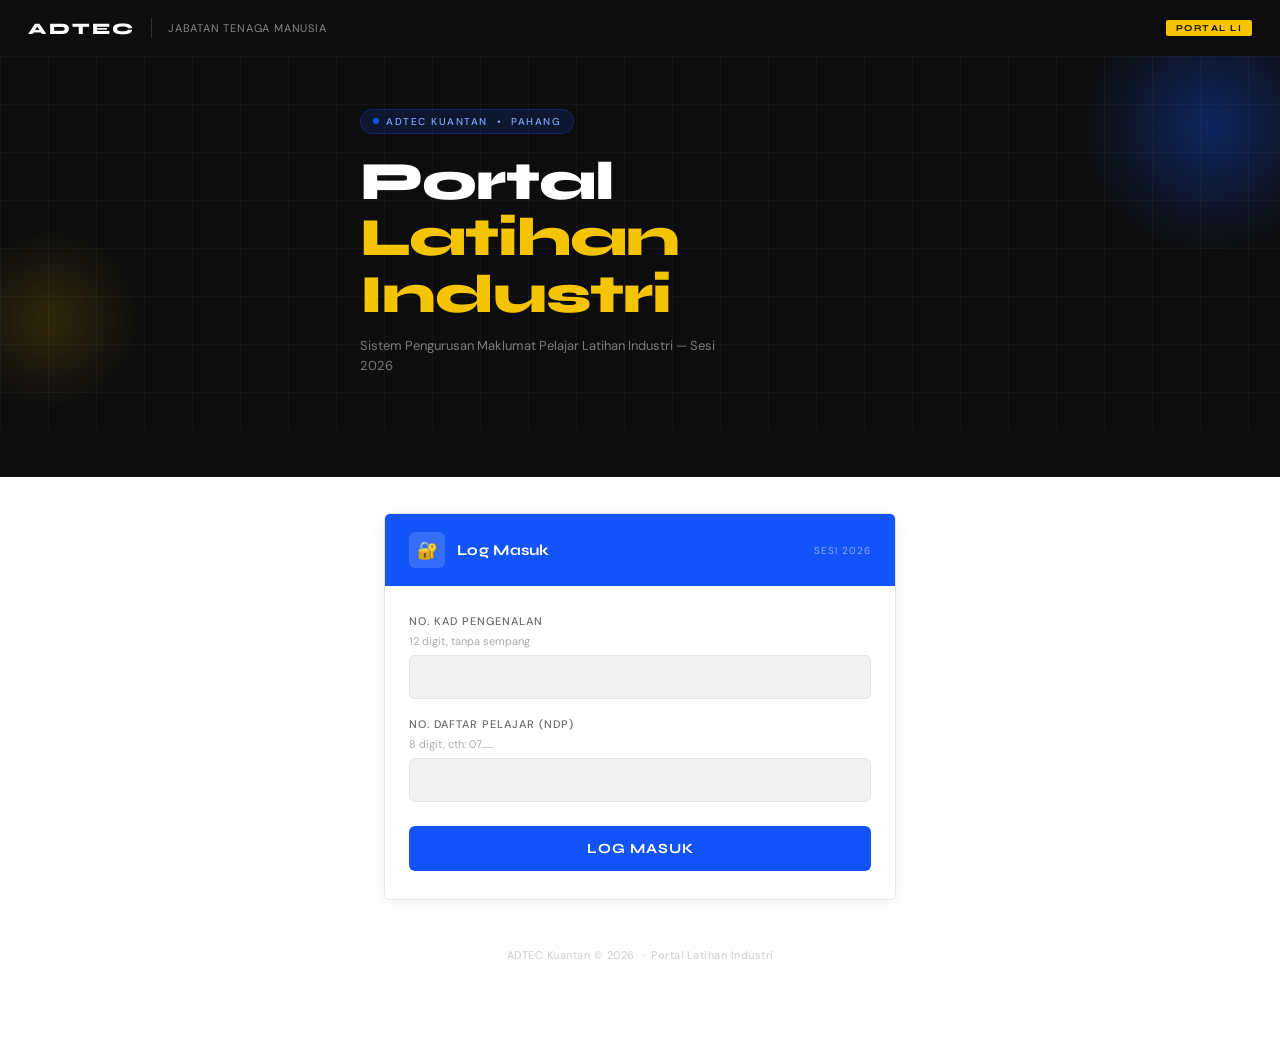
==== index.html @ 52a80e9e "Create index.html" ====
<!DOCTYPE html>
<html lang="ms">
<head>
<meta charset="UTF-8">
<meta name="viewport" content="width=device-width, initial-scale=1.0">
<title>Portal Latihan Industri — ADTEC Kuantan</title>
<link rel="preconnect" href="https://fonts.googleapis.com">
<link href="https://fonts.googleapis.com/css2?family=Syne:wght@400;600;700;800&family=DM+Sans:wght@300;400;500&display=swap" rel="stylesheet">
<style>
:root {
  --black:   #0d0d0d;
  --white:   #ffffff;
  --blue:    #1354f9;
  --blue-dk: #0a3dc7;
  --blue-lt: #e8effe;
  --yellow:  #f5c400;
  --yellow-dk: #d4a900;
  --grey:    #f2f2f2;
  --grey2:   #e4e4e4;
  --mid:     #6b6b6b;
  --error:   #e53535;
  --success: #0e7c3a;
  --radius:  6px;
}

*, *::before, *::after { margin:0; padding:0; box-sizing:border-box; }

body {
  background: var(--white);
  color: var(--black);
  font-family: 'DM Sans', sans-serif;
  min-height: 100vh;
}

/* ── TOPBAR ── */
.topbar {
  background: var(--black);
  padding: 0 28px;
  height: 56px;
  display: flex;
  align-items: center;
  gap: 16px;
  position: sticky;
  top: 0;
  z-index: 100;
}
.topbar-logo-img {
  height: 32px;
  width: auto;
  display: block;
  filter: brightness(0) invert(1);
}
.topbar-divider {
  width: 1px;
  height: 20px;
  background: rgba(255,255,255,0.15);
}
.topbar-text {
  font-family: 'DM Sans', sans-serif;
  font-size: 11px;
  font-weight: 400;
  color: rgba(255,255,255,0.5);
  letter-spacing: 0.8px;
  text-transform: uppercase;
}
.topbar-badge {
  margin-left: auto;
  background: var(--yellow);
  color: var(--black);
  font-family: 'Syne', sans-serif;
  font-size: 9px;
  font-weight: 700;
  letter-spacing: 1.5px;
  padding: 3px 10px;
  border-radius: 2px;
  text-transform: uppercase;
}

/* ── HERO ── */
.hero {
  background: var(--black);
  padding: 52px 28px 0;
  position: relative;
  overflow: hidden;
}
.hero-grid {
  position: absolute;
  inset: 0;
  background-image:
    linear-gradient(rgba(255,255,255,0.03) 1px, transparent 1px),
    linear-gradient(90deg, rgba(255,255,255,0.03) 1px, transparent 1px);
  background-size: 48px 48px;
  pointer-events: none;
}
.hero-accent {
  position: absolute;
  top: -60px; right: -60px;
  width: 260px; height: 260px;
  border-radius: 50%;
  background: radial-gradient(circle, rgba(19,84,249,0.35) 0%, transparent 70%);
  pointer-events: none;
}
.hero-accent2 {
  position: absolute;
  bottom: 20px; left: -40px;
  width: 180px; height: 180px;
  border-radius: 50%;
  background: radial-gradient(circle, rgba(245,196,0,0.15) 0%, transparent 70%);
  pointer-events: none;
}
.hero-inner {
  position: relative;
  z-index: 1;
  max-width: 560px;
  margin: 0 auto;
  padding-bottom: 52px;
}
.hero-tag {
  display: inline-flex;
  align-items: center;
  gap: 7px;
  background: rgba(19,84,249,0.15);
  border: 1px solid rgba(19,84,249,0.3);
  color: #7da5ff;
  font-size: 10px;
  font-weight: 500;
  letter-spacing: 1.5px;
  text-transform: uppercase;
  padding: 5px 12px;
  border-radius: 100px;
  margin-bottom: 20px;
}
.hero-tag::before {
  content: '';
  display: block;
  width: 6px; height: 6px;
  border-radius: 50%;
  background: var(--blue);
}
.hero-title {
  font-family: 'Syne', sans-serif;
  font-size: clamp(32px, 7vw, 54px);
  font-weight: 800;
  color: var(--white);
  line-height: 1.05;
  letter-spacing: -1px;
  margin-bottom: 12px;
}
.hero-title em {
  font-style: normal;
  color: var(--yellow);
}
.hero-sub {
  font-size: 13px;
  color: rgba(255,255,255,0.45);
  line-height: 1.6;
  max-width: 380px;
}

/* ── WAVE DIVIDER ── */
.wave {
  display: block;
  width: 100%;
  height: 48px;
  background: var(--black);
}
.wave svg {
  display: block;
  width: 100%;
  height: 100%;
}

/* ── WRAPPER ── */
.wrapper {
  max-width: 560px;
  margin: 0 auto;
  padding: 36px 24px 80px;
}

/* ── CARD ── */
.card {
  background: var(--white);
  border: 1.5px solid var(--grey2);
  border-radius: var(--radius);
  overflow: hidden;
  box-shadow: 0 2px 20px rgba(0,0,0,0.06);
  animation: fadeUp 0.4s ease both;
}
.card-head {
  background: var(--blue);
  padding: 18px 24px;
  display: flex;
  align-items: center;
  gap: 12px;
}
.card-head-icon {
  width: 36px; height: 36px;
  background: rgba(255,255,255,0.15);
  border-radius: var(--radius);
  display: flex; align-items: center; justify-content: center;
  font-size: 17px;
}
.card-head-title {
  font-family: 'Syne', sans-serif;
  font-size: 15px;
  font-weight: 700;
  color: var(--white);
  letter-spacing: 0.3px;
}
.card-head-sub {
  margin-left: auto;
  font-size: 10px;
  color: rgba(255,255,255,0.5);
  letter-spacing: 1px;
  text-transform: uppercase;
}
.card-body { padding: 28px 24px; }

/* ── FORM ── */
.field { margin-bottom: 18px; }
label {
  display: block;
  font-size: 11px;
  font-weight: 500;
  color: var(--mid);
  letter-spacing: 1px;
  text-transform: uppercase;
  margin-bottom: 6px;
}
.field-hint {
  font-size: 11px;
  color: #aaa;
  margin-bottom: 7px;
}
input, textarea {
  width: 100%;
  background: var(--grey);
  border: 1.5px solid var(--grey2);
  border-radius: var(--radius);
  color: var(--black);
  font-family: 'DM Sans', sans-serif;
  font-size: 14px;
  font-weight: 400;
  padding: 12px 14px;
  outline: none;
  transition: border-color 0.18s, background 0.18s, box-shadow 0.18s;
}
textarea { resize: vertical; min-height: 80px; }
input:focus, textarea:focus {
  border-color: var(--blue);
  background: var(--white);
  box-shadow: 0 0 0 3px rgba(19,84,249,0.1);
}
input::placeholder, textarea::placeholder { color: #bbb; }
.field-row { display: grid; grid-template-columns: 1fr 1fr; gap: 14px; }

/* ── BUTTONS ── */
.btn {
  width: 100%;
  background: var(--blue);
  color: var(--white);
  border: none;
  border-radius: var(--radius);
  font-family: 'Syne', sans-serif;
  font-size: 14px;
  font-weight: 700;
  letter-spacing: 1px;
  text-transform: uppercase;
  padding: 14px;
  cursor: pointer;
  transition: background 0.18s, transform 0.15s, box-shadow 0.18s;
  margin-top: 6px;
}
.btn:hover { background: var(--blue-dk); transform: translateY(-2px); box-shadow: 0 8px 24px rgba(19,84,249,0.28); }
.btn:active { transform: none; box-shadow: none; }
.btn:disabled { opacity: 0.45; cursor: not-allowed; transform: none; box-shadow: none; }

.btn-ghost {
  background: transparent;
  border: 1.5px solid var(--grey2);
  color: var(--mid);
  font-family: 'DM Sans', sans-serif;
  font-size: 13px;
  font-weight: 500;
  letter-spacing: 0;
  text-transform: none;
  padding: 11px;
  margin-top: 12px;
}
.btn-ghost:hover { border-color: var(--black); color: var(--black); background: var(--grey); transform: none; box-shadow: none; }

/* ── STATUS ── */
.status {
  display: none;
  padding: 11px 14px;
  border-radius: var(--radius);
  font-size: 12px;
  margin-top: 14px;
  animation: fadeIn 0.25s ease;
}
.status.error { display:block; background: #fff0f0; border: 1.5px solid #ffc5c5; color: var(--error); }
.status.success { display:block; background: #edfbf3; border: 1.5px solid #a3e4be; color: var(--success); }
.status.loading { display:block; background: var(--grey); border: 1.5px solid var(--grey2); color: var(--mid); }

.attempts { display:none; text-align:center; font-size:11px; color: var(--mid); margin-top:12px; }
.attempts span { color: var(--error); font-weight:700; }

/* ── DASHBOARD ── */
.dashboard { display:none; animation: fadeUp 0.4s ease both; }

/* Profile card */
.profile-card {
  background: var(--black);
  border-radius: var(--radius);
  padding: 24px;
  margin-bottom: 20px;
  position: relative;
  overflow: hidden;
}
.profile-card::before {
  content: '';
  position: absolute;
  top: 0; left: 0; right: 0;
  height: 3px;
  background: linear-gradient(90deg, var(--blue), var(--yellow));
}
.profile-card::after {
  content: '';
  position: absolute;
  bottom: -30px; right: -30px;
  width: 120px; height: 120px;
  border-radius: 50%;
  background: rgba(19,84,249,0.12);
  pointer-events: none;
}
.profile-top {
  display: flex;
  align-items: center;
  gap: 16px;
}
.profile-avatar {
  width: 52px; height: 52px;
  background: rgba(19,84,249,0.2);
  border: 2px solid rgba(19,84,249,0.4);
  border-radius: 50%;
  display: flex; align-items: center; justify-content: center;
  font-size: 20px;
  flex-shrink: 0;
  position: relative;
  z-index: 1;
}
.profile-info { flex: 1; position: relative; z-index: 1; }
.profile-name {
  font-family: 'Syne', sans-serif;
  font-size: 18px;
  font-weight: 700;
  color: var(--white);
  line-height: 1.2;
  margin-bottom: 3px;
}
.profile-ndp {
  font-size: 11px;
  color: rgba(255,255,255,0.45);
  letter-spacing: 0.5px;
}
.profile-pill {
  background: var(--yellow);
  color: var(--black);
  font-family: 'Syne', sans-serif;
  font-size: 9px;
  font-weight: 700;
  letter-spacing: 1.5px;
  padding: 4px 10px;
  border-radius: 2px;
  text-transform: uppercase;
  flex-shrink: 0;
  position: relative;
  z-index: 1;
}

/* Tabs */
.tab-row {
  display: flex;
  gap: 4px;
  margin-bottom: 22px;
  background: var(--grey);
  padding: 4px;
  border-radius: var(--radius);
}
.tab-btn {
  flex: 1;
  background: transparent;
  border: none;
  padding: 10px 12px;
  font-family: 'DM Sans', sans-serif;
  font-size: 12px;
  font-weight: 500;
  color: var(--mid);
  cursor: pointer;
  border-radius: 4px;
  transition: all 0.18s;
}
.tab-btn.active {
  background: var(--white);
  color: var(--blue);
  font-weight: 700;
  box-shadow: 0 1px 4px rgba(0,0,0,0.1);
}
.tab-panel { display:none; }
.tab-panel.active { display:block; animation: fadeIn 0.25s ease; }

/* Section label */
.sect {
  font-family: 'Syne', sans-serif;
  font-size: 10px;
  font-weight: 700;
  color: var(--blue);
  letter-spacing: 1.8px;
  text-transform: uppercase;
  margin-bottom: 12px;
  padding-bottom: 8px;
  border-bottom: 2px solid var(--blue-lt);
}

/* Info rows */
.info-stack { display:flex; flex-direction:column; gap:2px; margin-bottom:20px; }
.info-row {
  display: flex;
  justify-content: space-between;
  align-items: center;
  gap: 12px;
  background: var(--grey);
  padding: 12px 16px;
  border-radius: 4px;
}
.info-row:first-child { border-radius: 4px 4px 0 0; }
.info-row:last-child  { border-radius: 0 0 4px 4px; }
.info-key {
  font-size: 10px;
  font-weight: 600;
  color: var(--mid);
  letter-spacing: 1px;
  text-transform: uppercase;
  white-space: nowrap;
}
.info-val {
  font-size: 13px;
  font-weight: 500;
  color: var(--black);
  text-align: right;
  word-break: break-word;
}
.info-val.empty { color: #ccc; font-style: italic; font-size: 12px; font-weight: 400; }

/* Divider */
.divider { height: 1px; background: var(--grey2); margin: 24px 0; }

/* Footer */
.portal-footer {
  text-align: center;
  margin-top: 48px;
  font-size: 11px;
  color: #ccc;
  letter-spacing: 0.5px;
}

/* Animations */
@keyframes fadeUp {
  from { opacity:0; transform:translateY(18px); }
  to   { opacity:1; transform:translateY(0); }
}
@keyframes fadeIn {
  from { opacity:0; }
  to   { opacity:1; }
}
@keyframes shake {
  0%,100% { transform:translateX(0); }
  20% { transform:translateX(-8px); }
  40% { transform:translateX(8px); }
  60% { transform:translateX(-5px); }
  80% { transform:translateX(5px); }
}
.shake { animation: shake 0.4s ease; }
</style>
</head>
<body>

<!-- TOPBAR -->
<div class="topbar">
  <img class="topbar-logo-img" src="https://wyu-dev.github.io/logo/logo-adtec.png" alt="ADTEC Logo" onerror="this.style.display='none'; document.getElementById('fallback-logo').style.display='block'">
  <span id="fallback-logo" style="display:none; font-family:'Syne',sans-serif; font-size:16px; font-weight:800; color:#fff; letter-spacing:2px;">ADTEC</span>
  <div class="topbar-divider"></div>
  <div class="topbar-text">Jabatan Tenaga Manusia</div>
  <div class="topbar-badge">Portal LI</div>
</div>

<!-- HERO -->
<div class="hero">
  <div class="hero-grid"></div>
  <div class="hero-accent"></div>
  <div class="hero-accent2"></div>
  <div class="hero-inner">
    <div class="hero-tag">ADTEC Kuantan &nbsp;•&nbsp; Pahang</div>
    <div class="hero-title">Portal<br><em>Latihan Industri</em></div>
    <div class="hero-sub">Sistem Pengurusan Maklumat Pelajar Latihan Industri — Sesi 2026</div>
  </div>
</div>

<!-- Wave -->
<div class="wave">
  <svg viewBox="0 0 1440 48" preserveAspectRatio="none" xmlns="http://www.w3.org/2000/svg">
    <path d="M0,48 L0,20 Q360,0 720,24 Q1080,48 1440,16 L1440,48 Z" fill="#0d0d0d"/>
  </svg>
</div>

<div class="wrapper">

  <!-- LOGIN -->
  <div id="loginSection">
    <div class="card">
      <div class="card-head">
        <div class="card-head-icon">🔐</div>
        <div>
          <div class="card-head-title">Log Masuk</div>
        </div>
        <div class="card-head-sub">Sesi 2026</div>
      </div>
      <div class="card-body">
        <div class="field">
          <label>No. Kad Pengenalan</label>
          <div class="field-hint">12 digit, tanpa sempang</div>
          <input type="text" id="icInput" maxlength="12" inputmode="numeric" autocomplete="off" />
        </div>
        <div class="field">
          <label>No. Daftar Pelajar (NDP)</label>
          <div class="field-hint">8 digit, cth: 07......</div>
          <input type="text" id="ndpInput" maxlength="8" autocomplete="off" />
        </div>
        <button class="btn" id="loginBtn" onclick="doLogin()">Log Masuk</button>
        <div class="status" id="loginStatus"></div>
        <div class="attempts" id="attempts">Cubaan gagal: <span id="failCount">0</span> / 5</div>
      </div>
    </div>
  </div>

  <!-- DASHBOARD -->
  <div id="dashboard" class="dashboard">

    <!-- Profile Card -->
    <div class="profile-card">
      <div class="profile-top">
        <div class="profile-avatar">👤</div>
        <div class="profile-info">
          <div class="profile-name" id="dashName">—</div>
          <div class="profile-ndp" id="dashNdp">NDP: —</div>
        </div>
        <div class="profile-pill">Aktif</div>
      </div>
    </div>

    <!-- Tabs -->
    <div class="tab-row">
      <button class="tab-btn active" onclick="switchTab('maklumat', this)">📋 Maklumat Diri</button>
      <button class="tab-btn" onclick="switchTab('syarikat', this)">🏢 Syarikat LI</button>
    </div>

    <!-- TAB: Maklumat Diri -->
    <div class="tab-panel active" id="tab-maklumat">
      <div class="sect">Maklumat Peribadi</div>
      <div class="info-stack">
        <div class="info-row"><span class="info-key">Nama Penuh</span><span class="info-val" id="infoNama">—</span></div>
        <div class="info-row"><span class="info-key">NDP</span><span class="info-val" id="infoNdp">—</span></div>
        <div class="info-row"><span class="info-key">No. K/P</span><span class="info-val" id="infoIc">—</span></div>
        <div class="info-row"><span class="info-key">No. Telefon</span><span class="info-val" id="infoTel">—</span></div>
      </div>

      <div class="divider"></div>
      <div class="sect">Kemaskini No. Telefon</div>
      <div class="field">
        <label>No. Telefon Pelajar</label>
        <input type="tel" id="inputTel" placeholder="Cth: 0123456789" maxlength="11" inputmode="numeric" />
      </div>
      <button class="btn" onclick="savePhone()">Simpan No. Telefon</button>
      <div class="status" id="telStatus"></div>
    </div>

    <!-- TAB: Syarikat LI -->
    <div class="tab-panel" id="tab-syarikat">
      <div class="sect">Maklumat Semasa</div>
      <div class="info-stack">
        <div class="info-row"><span class="info-key">Nama Syarikat</span><span class="info-val empty" id="curNamaSyarikat">Belum diisi</span></div>
        <div class="info-row"><span class="info-key">No. Tel Syarikat</span><span class="info-val empty" id="curNoTelSyarikat">Belum diisi</span></div>
        <div class="info-row"><span class="info-key">Nama Penyelia</span><span class="info-val empty" id="curNamaPenyelia">Belum diisi</span></div>
        <div class="info-row"><span class="info-key">Alamat</span><span class="info-val empty" id="curAlamat">Belum diisi</span></div>
      </div>

      <div class="divider"></div>
      <div class="sect">Kemaskini Maklumat Syarikat LI</div>
      <div class="field">
        <label>Nama Syarikat</label>
        <input type="text" id="inputNamaSyarikat" placeholder="Nama syarikat penuh" />
      </div>
      <div class="field">
        <label>Alamat Syarikat</label>
        <textarea id="inputAlamat" placeholder="No, Jalan, Bandar, Poskod, Negeri"></textarea>
      </div>
      <div class="field-row">
        <div class="field">
          <label>No. Tel Syarikat</label>
          <input type="tel" id="inputNoTelSyarikat" placeholder="Cth: 0912345678" maxlength="11" inputmode="numeric" />
        </div>
        <div class="field">
          <label>Nama Penyelia</label>
          <input type="text" id="inputNamaPenyelia" placeholder="Nama penyelia" />
        </div>
      </div>
      <button class="btn" onclick="saveLI()">Simpan Maklumat LI</button>
      <div class="status" id="liStatus"></div>
    </div>

    <button class="btn btn-ghost" onclick="doLogout()">↩ Log Keluar</button>
  </div>

  <div class="portal-footer">ADTEC Kuantan © 2026 &nbsp;·&nbsp; Portal Latihan Industri</div>
</div>

<script>
const GAS_URL = "https://script.google.com/macros/s/AKfycbz60oxzbXP_6dKSaOwt2DYD1Z8wvc_UgA8VsIUOeC-iQ0iCztF9CsXu9_B7-9xfEJKdkw/exec";

let session = null, failCount = 0, locked = false;

document.getElementById('icInput').addEventListener('keydown', e => { if(e.key==='Enter') document.getElementById('ndpInput').focus(); });
document.getElementById('ndpInput').addEventListener('keydown', e => { if(e.key==='Enter') doLogin(); });

async function doLogin() {
  if (locked) return;
  const ic  = document.getElementById('icInput').value.trim();
  const ndp = document.getElementById('ndpInput').value.trim();
  if (!ic || !ndp) { showStatus('loginStatus','error','Sila isi kedua-dua medan.'); return; }
  if (ic.length < 12) { showStatus('loginStatus','error','No. K/P mestilah 12 digit.'); return; }
  setLoginLoading(true);
  showStatus('loginStatus','loading','Mengesahkan kredential...');
  try {
    const res  = await fetch(`${GAS_URL}?action=login&ic=${encodeURIComponent(ic)}&ndp=${encodeURIComponent(ndp)}`);
    const json = await res.json();
    if (json.success) { session = json.student; renderDashboard(); }
    else {
      failCount++; setLoginLoading(false);
      if (failCount >= 5) { locked = true; document.getElementById('loginBtn').disabled = true; showStatus('loginStatus','error','Akaun dikunci. Terlalu banyak cubaan gagal.'); return; }
      document.getElementById('attempts').style.display = 'block';
      document.getElementById('failCount').textContent = failCount;
      showStatus('loginStatus','error', json.message || 'IC atau NDP tidak sepadan.');
      document.getElementById('loginSection').classList.add('shake');
      setTimeout(() => document.getElementById('loginSection').classList.remove('shake'), 400);
    }
  } catch(err) { setLoginLoading(false); showStatus('loginStatus','error','Gagal sambung ke pelayan.'); }
}

function setLoginLoading(s) {
  ['loginBtn','icInput','ndpInput'].forEach(id => document.getElementById(id).disabled = s);
}

function renderDashboard() {
  const s = session;
  document.getElementById('dashName').textContent = s.nama;
  document.getElementById('dashNdp').textContent  = 'NDP: ' + s.ndp;
  document.getElementById('infoNama').textContent = s.nama;
  document.getElementById('infoNdp').textContent  = s.ndp;
  document.getElementById('infoIc').textContent   = s.ic.substring(0,6) + '••••••';
  document.getElementById('infoTel').textContent  = s.noTel || '—';
  if (s.noTel) document.getElementById('inputTel').value = s.noTel;
  setInfoVal('curNamaSyarikat', s.namaSyarikat);
  setInfoVal('curNoTelSyarikat', s.noTelSyarikat);
  setInfoVal('curNamaPenyelia', s.namaPenyelia);
  setInfoVal('curAlamat', s.alamatSyarikat);
  if (s.namaSyarikat)   document.getElementById('inputNamaSyarikat').value = s.namaSyarikat;
  if (s.alamatSyarikat) document.getElementById('inputAlamat').value       = s.alamatSyarikat;
  if (s.noTelSyarikat)  document.getElementById('inputNoTelSyarikat').value = s.noTelSyarikat;
  if (s.namaPenyelia)   document.getElementById('inputNamaPenyelia').value  = s.namaPenyelia;
  document.getElementById('loginSection').style.display = 'none';
  document.getElementById('dashboard').style.display    = 'block';
}

function setInfoVal(id, val) {
  const el = document.getElementById(id);
  if (val) { el.textContent = val; el.classList.remove('empty'); }
  else { el.textContent = 'Belum diisi'; el.classList.add('empty'); }
}

async function savePhone() {
  const tel = document.getElementById('inputTel').value.trim();
  if (!tel) { showStatus('telStatus','error','Sila masukkan no. telefon.'); return; }
  showStatus('telStatus','loading','Menyimpan...');
  try {
    const payload = { action:'updateStudent', ndp:session.ndp, ic:session.ic, noTel:tel,
      namaSyarikat:session.namaSyarikat||'', alamatSyarikat:session.alamatSyarikat||'',
      noTelSyarikat:session.noTelSyarikat||'', namaPenyelia:session.namaPenyelia||'' };
    const json = await (await fetch(GAS_URL, {method:'POST', body:JSON.stringify(payload)})).json();
    if (json.success) {
      session.noTel = tel;
      document.getElementById('infoTel').textContent = tel;
      showStatus('telStatus','success','✓ No. telefon berjaya disimpan.');
    } else showStatus('telStatus','error', json.message||'Gagal simpan.');
  } catch(err) { showStatus('telStatus','error','Gagal sambung ke pelayan.'); }
}

async function saveLI() {
  const namaSyarikat   = document.getElementById('inputNamaSyarikat').value.trim();
  const alamatSyarikat = document.getElementById('inputAlamat').value.trim();
  const noTelSyarikat  = document.getElementById('inputNoTelSyarikat').value.trim();
  const namaPenyelia   = document.getElementById('inputNamaPenyelia').value.trim();
  if (!namaSyarikat) { showStatus('liStatus','error','Nama syarikat wajib diisi.'); return; }
  showStatus('liStatus','loading','Menyimpan maklumat LI...');
  try {
    const payload = { action:'updateStudent', ndp:session.ndp, ic:session.ic, noTel:session.noTel||'',
      namaSyarikat, alamatSyarikat, noTelSyarikat, namaPenyelia };
    const json = await (await fetch(GAS_URL, {method:'POST', body:JSON.stringify(payload)})).json();
    if (json.success) {
      Object.assign(session, {namaSyarikat, alamatSyarikat, noTelSyarikat, namaPenyelia});
      setInfoVal('curNamaSyarikat', namaSyarikat); setInfoVal('curNoTelSyarikat', noTelSyarikat);
      setInfoVal('curNamaPenyelia', namaPenyelia); setInfoVal('curAlamat', alamatSyarikat);
      showStatus('liStatus','success','✓ Maklumat LI berjaya dikemaskini.');
    } else showStatus('liStatus','error', json.message||'Gagal simpan.');
  } catch(err) { showStatus('liStatus','error','Gagal sambung ke pelayan.'); }
}

function switchTab(tab, btn) {
  document.querySelectorAll('.tab-panel').forEach(p => p.classList.remove('active'));
  document.querySelectorAll('.tab-btn').forEach(b => b.classList.remove('active'));
  document.getElementById('tab-' + tab).classList.add('active');
  btn.classList.add('active');
}

function doLogout() {
  session = null; failCount = 0; locked = false;
  ['icInput','ndpInput'].forEach(id => { document.getElementById(id).value=''; document.getElementById(id).disabled=false; });
  document.getElementById('loginBtn').disabled = false;
  document.getElementById('loginStatus').style.display = 'none';
  document.getElementById('attempts').style.display = 'none';
  document.getElementById('failCount').textContent = '0';
  document.getElementById('loginSection').style.display = 'block';
  document.getElementById('dashboard').style.display = 'none';
}

function showStatus(id, type, msg) {
  const el = document.getElementById(id);
  el.className = 'status ' + type;
  el.textContent = msg;
  el.style.display = 'block';
}
</script>
</body>
</html>
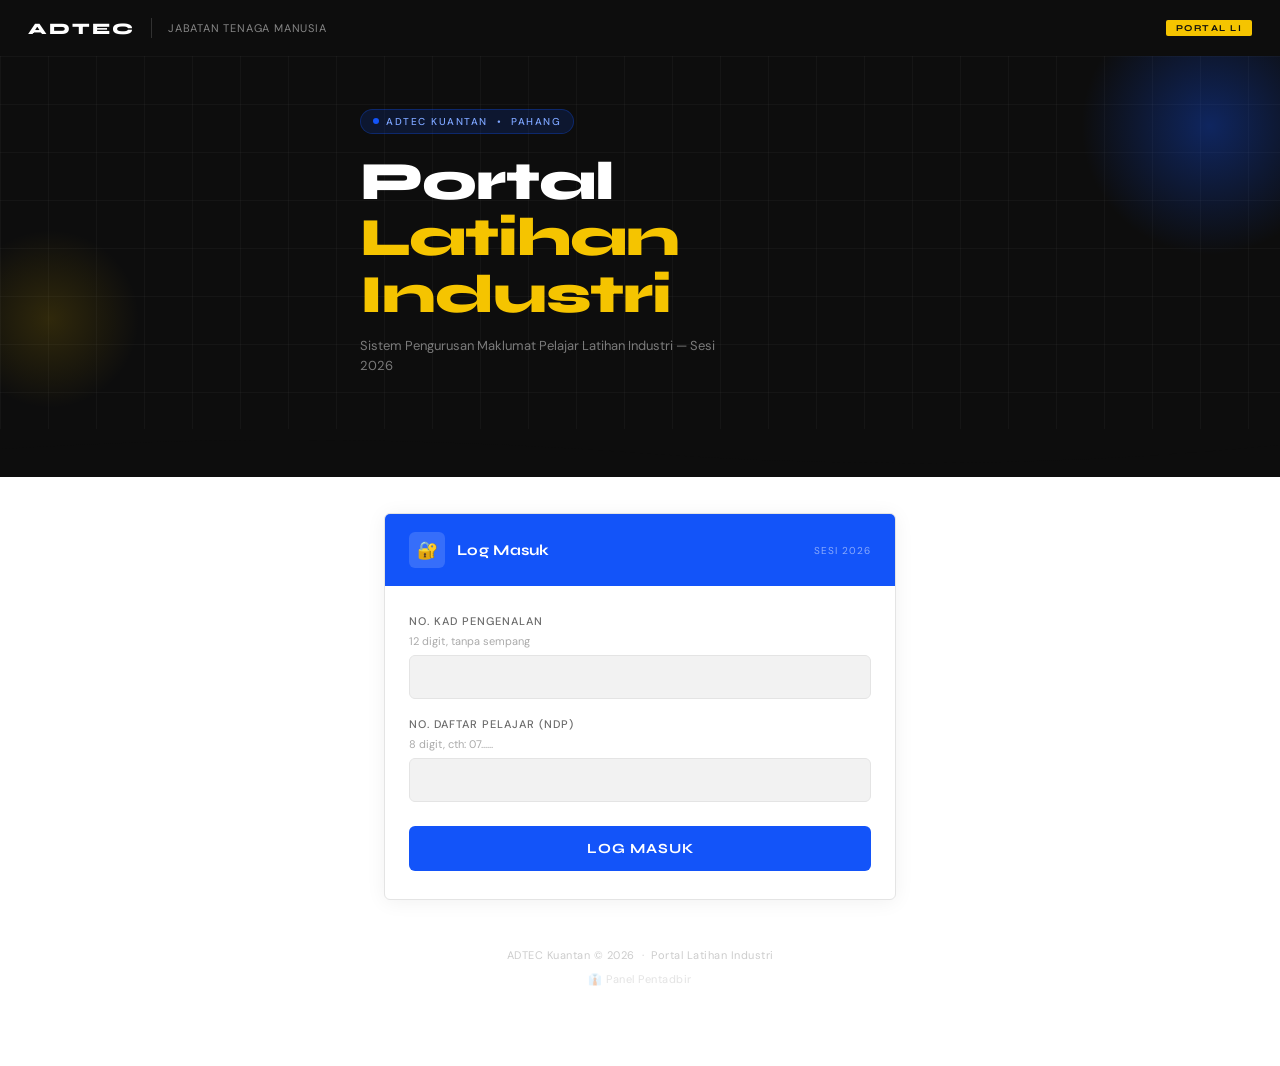
==== commit dddb5100: "Update index.html" ====
--- a/index.html
+++ b/index.html
@@ -1,753 +1,761 @@
-<!DOCTYPE html>
-<html lang="ms">
-<head>
-<meta charset="UTF-8">
-<meta name="viewport" content="width=device-width, initial-scale=1.0">
-<title>Portal Latihan Industri — ADTEC Kuantan</title>
-<link rel="preconnect" href="https://fonts.googleapis.com">
-<link href="https://fonts.googleapis.com/css2?family=Syne:wght@400;600;700;800&family=DM+Sans:wght@300;400;500&display=swap" rel="stylesheet">
-<style>
-:root {
-  --black:   #0d0d0d;
-  --white:   #ffffff;
-  --blue:    #1354f9;
-  --blue-dk: #0a3dc7;
-  --blue-lt: #e8effe;
-  --yellow:  #f5c400;
-  --yellow-dk: #d4a900;
-  --grey:    #f2f2f2;
-  --grey2:   #e4e4e4;
-  --mid:     #6b6b6b;
-  --error:   #e53535;
-  --success: #0e7c3a;
-  --radius:  6px;
-}
-
-*, *::before, *::after { margin:0; padding:0; box-sizing:border-box; }
-
-body {
-  background: var(--white);
-  color: var(--black);
-  font-family: 'DM Sans', sans-serif;
-  min-height: 100vh;
-}
-
-/* ── TOPBAR ── */
-.topbar {
-  background: var(--black);
-  padding: 0 28px;
-  height: 56px;
-  display: flex;
-  align-items: center;
-  gap: 16px;
-  position: sticky;
-  top: 0;
-  z-index: 100;
-}
-.topbar-logo-img {
-  height: 32px;
-  width: auto;
-  display: block;
-  filter: brightness(0) invert(1);
-}
-.topbar-divider {
-  width: 1px;
-  height: 20px;
-  background: rgba(255,255,255,0.15);
-}
-.topbar-text {
-  font-family: 'DM Sans', sans-serif;
-  font-size: 11px;
-  font-weight: 400;
-  color: rgba(255,255,255,0.5);
-  letter-spacing: 0.8px;
-  text-transform: uppercase;
-}
-.topbar-badge {
-  margin-left: auto;
-  background: var(--yellow);
-  color: var(--black);
-  font-family: 'Syne', sans-serif;
-  font-size: 9px;
-  font-weight: 700;
-  letter-spacing: 1.5px;
-  padding: 3px 10px;
-  border-radius: 2px;
-  text-transform: uppercase;
-}
-
-/* ── HERO ── */
-.hero {
-  background: var(--black);
-  padding: 52px 28px 0;
-  position: relative;
-  overflow: hidden;
-}
-.hero-grid {
-  position: absolute;
-  inset: 0;
-  background-image:
-    linear-gradient(rgba(255,255,255,0.03) 1px, transparent 1px),
-    linear-gradient(90deg, rgba(255,255,255,0.03) 1px, transparent 1px);
-  background-size: 48px 48px;
-  pointer-events: none;
-}
-.hero-accent {
-  position: absolute;
-  top: -60px; right: -60px;
-  width: 260px; height: 260px;
-  border-radius: 50%;
-  background: radial-gradient(circle, rgba(19,84,249,0.35) 0%, transparent 70%);
-  pointer-events: none;
-}
-.hero-accent2 {
-  position: absolute;
-  bottom: 20px; left: -40px;
-  width: 180px; height: 180px;
-  border-radius: 50%;
-  background: radial-gradient(circle, rgba(245,196,0,0.15) 0%, transparent 70%);
-  pointer-events: none;
-}
-.hero-inner {
-  position: relative;
-  z-index: 1;
-  max-width: 560px;
-  margin: 0 auto;
-  padding-bottom: 52px;
-}
-.hero-tag {
-  display: inline-flex;
-  align-items: center;
-  gap: 7px;
-  background: rgba(19,84,249,0.15);
-  border: 1px solid rgba(19,84,249,0.3);
-  color: #7da5ff;
-  font-size: 10px;
-  font-weight: 500;
-  letter-spacing: 1.5px;
-  text-transform: uppercase;
-  padding: 5px 12px;
-  border-radius: 100px;
-  margin-bottom: 20px;
-}
-.hero-tag::before {
-  content: '';
-  display: block;
-  width: 6px; height: 6px;
-  border-radius: 50%;
-  background: var(--blue);
-}
-.hero-title {
-  font-family: 'Syne', sans-serif;
-  font-size: clamp(32px, 7vw, 54px);
-  font-weight: 800;
-  color: var(--white);
-  line-height: 1.05;
-  letter-spacing: -1px;
-  margin-bottom: 12px;
-}
-.hero-title em {
-  font-style: normal;
-  color: var(--yellow);
-}
-.hero-sub {
-  font-size: 13px;
-  color: rgba(255,255,255,0.45);
-  line-height: 1.6;
-  max-width: 380px;
-}
-
-/* ── WAVE DIVIDER ── */
-.wave {
-  display: block;
-  width: 100%;
-  height: 48px;
-  background: var(--black);
-}
-.wave svg {
-  display: block;
-  width: 100%;
-  height: 100%;
-}
-
-/* ── WRAPPER ── */
-.wrapper {
-  max-width: 560px;
-  margin: 0 auto;
-  padding: 36px 24px 80px;
-}
-
-/* ── CARD ── */
-.card {
-  background: var(--white);
-  border: 1.5px solid var(--grey2);
-  border-radius: var(--radius);
-  overflow: hidden;
-  box-shadow: 0 2px 20px rgba(0,0,0,0.06);
-  animation: fadeUp 0.4s ease both;
-}
-.card-head {
-  background: var(--blue);
-  padding: 18px 24px;
-  display: flex;
-  align-items: center;
-  gap: 12px;
-}
-.card-head-icon {
-  width: 36px; height: 36px;
-  background: rgba(255,255,255,0.15);
-  border-radius: var(--radius);
-  display: flex; align-items: center; justify-content: center;
-  font-size: 17px;
-}
-.card-head-title {
-  font-family: 'Syne', sans-serif;
-  font-size: 15px;
-  font-weight: 700;
-  color: var(--white);
-  letter-spacing: 0.3px;
-}
-.card-head-sub {
-  margin-left: auto;
-  font-size: 10px;
-  color: rgba(255,255,255,0.5);
-  letter-spacing: 1px;
-  text-transform: uppercase;
-}
-.card-body { padding: 28px 24px; }
-
-/* ── FORM ── */
-.field { margin-bottom: 18px; }
-label {
-  display: block;
-  font-size: 11px;
-  font-weight: 500;
-  color: var(--mid);
-  letter-spacing: 1px;
-  text-transform: uppercase;
-  margin-bottom: 6px;
-}
-.field-hint {
-  font-size: 11px;
-  color: #aaa;
-  margin-bottom: 7px;
-}
-input, textarea {
-  width: 100%;
-  background: var(--grey);
-  border: 1.5px solid var(--grey2);
-  border-radius: var(--radius);
-  color: var(--black);
-  font-family: 'DM Sans', sans-serif;
-  font-size: 14px;
-  font-weight: 400;
-  padding: 12px 14px;
-  outline: none;
-  transition: border-color 0.18s, background 0.18s, box-shadow 0.18s;
-}
-textarea { resize: vertical; min-height: 80px; }
-input:focus, textarea:focus {
-  border-color: var(--blue);
-  background: var(--white);
-  box-shadow: 0 0 0 3px rgba(19,84,249,0.1);
-}
-input::placeholder, textarea::placeholder { color: #bbb; }
-.field-row { display: grid; grid-template-columns: 1fr 1fr; gap: 14px; }
-
-/* ── BUTTONS ── */
-.btn {
-  width: 100%;
-  background: var(--blue);
-  color: var(--white);
-  border: none;
-  border-radius: var(--radius);
-  font-family: 'Syne', sans-serif;
-  font-size: 14px;
-  font-weight: 700;
-  letter-spacing: 1px;
-  text-transform: uppercase;
-  padding: 14px;
-  cursor: pointer;
-  transition: background 0.18s, transform 0.15s, box-shadow 0.18s;
-  margin-top: 6px;
-}
-.btn:hover { background: var(--blue-dk); transform: translateY(-2px); box-shadow: 0 8px 24px rgba(19,84,249,0.28); }
-.btn:active { transform: none; box-shadow: none; }
-.btn:disabled { opacity: 0.45; cursor: not-allowed; transform: none; box-shadow: none; }
-
-.btn-ghost {
-  background: transparent;
-  border: 1.5px solid var(--grey2);
-  color: var(--mid);
-  font-family: 'DM Sans', sans-serif;
-  font-size: 13px;
-  font-weight: 500;
-  letter-spacing: 0;
-  text-transform: none;
-  padding: 11px;
-  margin-top: 12px;
-}
-.btn-ghost:hover { border-color: var(--black); color: var(--black); background: var(--grey); transform: none; box-shadow: none; }
-
-/* ── STATUS ── */
-.status {
-  display: none;
-  padding: 11px 14px;
-  border-radius: var(--radius);
-  font-size: 12px;
-  margin-top: 14px;
-  animation: fadeIn 0.25s ease;
-}
-.status.error { display:block; background: #fff0f0; border: 1.5px solid #ffc5c5; color: var(--error); }
-.status.success { display:block; background: #edfbf3; border: 1.5px solid #a3e4be; color: var(--success); }
-.status.loading { display:block; background: var(--grey); border: 1.5px solid var(--grey2); color: var(--mid); }
-
-.attempts { display:none; text-align:center; font-size:11px; color: var(--mid); margin-top:12px; }
-.attempts span { color: var(--error); font-weight:700; }
-
-/* ── DASHBOARD ── */
-.dashboard { display:none; animation: fadeUp 0.4s ease both; }
-
-/* Profile card */
-.profile-card {
-  background: var(--black);
-  border-radius: var(--radius);
-  padding: 24px;
-  margin-bottom: 20px;
-  position: relative;
-  overflow: hidden;
-}
-.profile-card::before {
-  content: '';
-  position: absolute;
-  top: 0; left: 0; right: 0;
-  height: 3px;
-  background: linear-gradient(90deg, var(--blue), var(--yellow));
-}
-.profile-card::after {
-  content: '';
-  position: absolute;
-  bottom: -30px; right: -30px;
-  width: 120px; height: 120px;
-  border-radius: 50%;
-  background: rgba(19,84,249,0.12);
-  pointer-events: none;
-}
-.profile-top {
-  display: flex;
-  align-items: center;
-  gap: 16px;
-}
-.profile-avatar {
-  width: 52px; height: 52px;
-  background: rgba(19,84,249,0.2);
-  border: 2px solid rgba(19,84,249,0.4);
-  border-radius: 50%;
-  display: flex; align-items: center; justify-content: center;
-  font-size: 20px;
-  flex-shrink: 0;
-  position: relative;
-  z-index: 1;
-}
-.profile-info { flex: 1; position: relative; z-index: 1; }
-.profile-name {
-  font-family: 'Syne', sans-serif;
-  font-size: 18px;
-  font-weight: 700;
-  color: var(--white);
-  line-height: 1.2;
-  margin-bottom: 3px;
-}
-.profile-ndp {
-  font-size: 11px;
-  color: rgba(255,255,255,0.45);
-  letter-spacing: 0.5px;
-}
-.profile-pill {
-  background: var(--yellow);
-  color: var(--black);
-  font-family: 'Syne', sans-serif;
-  font-size: 9px;
-  font-weight: 700;
-  letter-spacing: 1.5px;
-  padding: 4px 10px;
-  border-radius: 2px;
-  text-transform: uppercase;
-  flex-shrink: 0;
-  position: relative;
-  z-index: 1;
-}
-
-/* Tabs */
-.tab-row {
-  display: flex;
-  gap: 4px;
-  margin-bottom: 22px;
-  background: var(--grey);
-  padding: 4px;
-  border-radius: var(--radius);
-}
-.tab-btn {
-  flex: 1;
-  background: transparent;
-  border: none;
-  padding: 10px 12px;
-  font-family: 'DM Sans', sans-serif;
-  font-size: 12px;
-  font-weight: 500;
-  color: var(--mid);
-  cursor: pointer;
-  border-radius: 4px;
-  transition: all 0.18s;
-}
-.tab-btn.active {
-  background: var(--white);
-  color: var(--blue);
-  font-weight: 700;
-  box-shadow: 0 1px 4px rgba(0,0,0,0.1);
-}
-.tab-panel { display:none; }
-.tab-panel.active { display:block; animation: fadeIn 0.25s ease; }
-
-/* Section label */
-.sect {
-  font-family: 'Syne', sans-serif;
-  font-size: 10px;
-  font-weight: 700;
-  color: var(--blue);
-  letter-spacing: 1.8px;
-  text-transform: uppercase;
-  margin-bottom: 12px;
-  padding-bottom: 8px;
-  border-bottom: 2px solid var(--blue-lt);
-}
-
-/* Info rows */
-.info-stack { display:flex; flex-direction:column; gap:2px; margin-bottom:20px; }
-.info-row {
-  display: flex;
-  justify-content: space-between;
-  align-items: center;
-  gap: 12px;
-  background: var(--grey);
-  padding: 12px 16px;
-  border-radius: 4px;
-}
-.info-row:first-child { border-radius: 4px 4px 0 0; }
-.info-row:last-child  { border-radius: 0 0 4px 4px; }
-.info-key {
-  font-size: 10px;
-  font-weight: 600;
-  color: var(--mid);
-  letter-spacing: 1px;
-  text-transform: uppercase;
-  white-space: nowrap;
-}
-.info-val {
-  font-size: 13px;
-  font-weight: 500;
-  color: var(--black);
-  text-align: right;
-  word-break: break-word;
-}
-.info-val.empty { color: #ccc; font-style: italic; font-size: 12px; font-weight: 400; }
-
-/* Divider */
-.divider { height: 1px; background: var(--grey2); margin: 24px 0; }
-
-/* Footer */
-.portal-footer {
-  text-align: center;
-  margin-top: 48px;
-  font-size: 11px;
-  color: #ccc;
-  letter-spacing: 0.5px;
-}
-
-/* Animations */
-@keyframes fadeUp {
-  from { opacity:0; transform:translateY(18px); }
-  to   { opacity:1; transform:translateY(0); }
-}
-@keyframes fadeIn {
-  from { opacity:0; }
-  to   { opacity:1; }
-}
-@keyframes shake {
-  0%,100% { transform:translateX(0); }
-  20% { transform:translateX(-8px); }
-  40% { transform:translateX(8px); }
-  60% { transform:translateX(-5px); }
-  80% { transform:translateX(5px); }
-}
-.shake { animation: shake 0.4s ease; }
-</style>
-</head>
-<body>
-
-<!-- TOPBAR -->
-<div class="topbar">
-  <img class="topbar-logo-img" src="https://wyu-dev.github.io/logo/logo-adtec.png" alt="ADTEC Logo" onerror="this.style.display='none'; document.getElementById('fallback-logo').style.display='block'">
-  <span id="fallback-logo" style="display:none; font-family:'Syne',sans-serif; font-size:16px; font-weight:800; color:#fff; letter-spacing:2px;">ADTEC</span>
-  <div class="topbar-divider"></div>
-  <div class="topbar-text">Jabatan Tenaga Manusia</div>
-  <div class="topbar-badge">Portal LI</div>
-</div>
-
-<!-- HERO -->
-<div class="hero">
-  <div class="hero-grid"></div>
-  <div class="hero-accent"></div>
-  <div class="hero-accent2"></div>
-  <div class="hero-inner">
-    <div class="hero-tag">ADTEC Kuantan &nbsp;•&nbsp; Pahang</div>
-    <div class="hero-title">Portal<br><em>Latihan Industri</em></div>
-    <div class="hero-sub">Sistem Pengurusan Maklumat Pelajar Latihan Industri — Sesi 2026</div>
-  </div>
-</div>
-
-<!-- Wave -->
-<div class="wave">
-  <svg viewBox="0 0 1440 48" preserveAspectRatio="none" xmlns="http://www.w3.org/2000/svg">
-    <path d="M0,48 L0,20 Q360,0 720,24 Q1080,48 1440,16 L1440,48 Z" fill="#0d0d0d"/>
-  </svg>
-</div>
-
-<div class="wrapper">
-
-  <!-- LOGIN -->
-  <div id="loginSection">
-    <div class="card">
-      <div class="card-head">
-        <div class="card-head-icon">🔐</div>
-        <div>
-          <div class="card-head-title">Log Masuk</div>
-        </div>
-        <div class="card-head-sub">Sesi 2026</div>
-      </div>
-      <div class="card-body">
-        <div class="field">
-          <label>No. Kad Pengenalan</label>
-          <div class="field-hint">12 digit, tanpa sempang</div>
-          <input type="text" id="icInput" maxlength="12" inputmode="numeric" autocomplete="off" />
-        </div>
-        <div class="field">
-          <label>No. Daftar Pelajar (NDP)</label>
-          <div class="field-hint">8 digit, cth: 07......</div>
-          <input type="text" id="ndpInput" maxlength="8" autocomplete="off" />
-        </div>
-        <button class="btn" id="loginBtn" onclick="doLogin()">Log Masuk</button>
-        <div class="status" id="loginStatus"></div>
-        <div class="attempts" id="attempts">Cubaan gagal: <span id="failCount">0</span> / 5</div>
-      </div>
-    </div>
-  </div>
-
-  <!-- DASHBOARD -->
-  <div id="dashboard" class="dashboard">
-
-    <!-- Profile Card -->
-    <div class="profile-card">
-      <div class="profile-top">
-        <div class="profile-avatar">👤</div>
-        <div class="profile-info">
-          <div class="profile-name" id="dashName">—</div>
-          <div class="profile-ndp" id="dashNdp">NDP: —</div>
-        </div>
-        <div class="profile-pill">Aktif</div>
-      </div>
-    </div>
-
-    <!-- Tabs -->
-    <div class="tab-row">
-      <button class="tab-btn active" onclick="switchTab('maklumat', this)">📋 Maklumat Diri</button>
-      <button class="tab-btn" onclick="switchTab('syarikat', this)">🏢 Syarikat LI</button>
-    </div>
-
-    <!-- TAB: Maklumat Diri -->
-    <div class="tab-panel active" id="tab-maklumat">
-      <div class="sect">Maklumat Peribadi</div>
-      <div class="info-stack">
-        <div class="info-row"><span class="info-key">Nama Penuh</span><span class="info-val" id="infoNama">—</span></div>
-        <div class="info-row"><span class="info-key">NDP</span><span class="info-val" id="infoNdp">—</span></div>
-        <div class="info-row"><span class="info-key">No. K/P</span><span class="info-val" id="infoIc">—</span></div>
-        <div class="info-row"><span class="info-key">No. Telefon</span><span class="info-val" id="infoTel">—</span></div>
-      </div>
-
-      <div class="divider"></div>
-      <div class="sect">Kemaskini No. Telefon</div>
-      <div class="field">
-        <label>No. Telefon Pelajar</label>
-        <input type="tel" id="inputTel" placeholder="Cth: 0123456789" maxlength="11" inputmode="numeric" />
-      </div>
-      <button class="btn" onclick="savePhone()">Simpan No. Telefon</button>
-      <div class="status" id="telStatus"></div>
-    </div>
-
-    <!-- TAB: Syarikat LI -->
-    <div class="tab-panel" id="tab-syarikat">
-      <div class="sect">Maklumat Semasa</div>
-      <div class="info-stack">
-        <div class="info-row"><span class="info-key">Nama Syarikat</span><span class="info-val empty" id="curNamaSyarikat">Belum diisi</span></div>
-        <div class="info-row"><span class="info-key">No. Tel Syarikat</span><span class="info-val empty" id="curNoTelSyarikat">Belum diisi</span></div>
-        <div class="info-row"><span class="info-key">Nama Penyelia</span><span class="info-val empty" id="curNamaPenyelia">Belum diisi</span></div>
-        <div class="info-row"><span class="info-key">Alamat</span><span class="info-val empty" id="curAlamat">Belum diisi</span></div>
-      </div>
-
-      <div class="divider"></div>
-      <div class="sect">Kemaskini Maklumat Syarikat LI</div>
-      <div class="field">
-        <label>Nama Syarikat</label>
-        <input type="text" id="inputNamaSyarikat" placeholder="Nama syarikat penuh" />
-      </div>
-      <div class="field">
-        <label>Alamat Syarikat</label>
-        <textarea id="inputAlamat" placeholder="No, Jalan, Bandar, Poskod, Negeri"></textarea>
-      </div>
-      <div class="field-row">
-        <div class="field">
-          <label>No. Tel Syarikat</label>
-          <input type="tel" id="inputNoTelSyarikat" placeholder="Cth: 0912345678" maxlength="11" inputmode="numeric" />
-        </div>
-        <div class="field">
-          <label>Nama Penyelia</label>
-          <input type="text" id="inputNamaPenyelia" placeholder="Nama penyelia" />
-        </div>
-      </div>
-      <button class="btn" onclick="saveLI()">Simpan Maklumat LI</button>
-      <div class="status" id="liStatus"></div>
-    </div>
-
-    <button class="btn btn-ghost" onclick="doLogout()">↩ Log Keluar</button>
-  </div>
-
-  <div class="portal-footer">ADTEC Kuantan © 2026 &nbsp;·&nbsp; Portal Latihan Industri</div>
-</div>
-
-<script>
-const GAS_URL = "https://script.google.com/macros/s/AKfycbz60oxzbXP_6dKSaOwt2DYD1Z8wvc_UgA8VsIUOeC-iQ0iCztF9CsXu9_B7-9xfEJKdkw/exec";
-
-let session = null, failCount = 0, locked = false;
-
-document.getElementById('icInput').addEventListener('keydown', e => { if(e.key==='Enter') document.getElementById('ndpInput').focus(); });
-document.getElementById('ndpInput').addEventListener('keydown', e => { if(e.key==='Enter') doLogin(); });
-
-async function doLogin() {
-  if (locked) return;
-  const ic  = document.getElementById('icInput').value.trim();
-  const ndp = document.getElementById('ndpInput').value.trim();
-  if (!ic || !ndp) { showStatus('loginStatus','error','Sila isi kedua-dua medan.'); return; }
-  if (ic.length < 12) { showStatus('loginStatus','error','No. K/P mestilah 12 digit.'); return; }
-  setLoginLoading(true);
-  showStatus('loginStatus','loading','Mengesahkan kredential...');
-  try {
-    const res  = await fetch(`${GAS_URL}?action=login&ic=${encodeURIComponent(ic)}&ndp=${encodeURIComponent(ndp)}`);
-    const json = await res.json();
-    if (json.success) { session = json.student; renderDashboard(); }
-    else {
-      failCount++; setLoginLoading(false);
-      if (failCount >= 5) { locked = true; document.getElementById('loginBtn').disabled = true; showStatus('loginStatus','error','Akaun dikunci. Terlalu banyak cubaan gagal.'); return; }
-      document.getElementById('attempts').style.display = 'block';
-      document.getElementById('failCount').textContent = failCount;
-      showStatus('loginStatus','error', json.message || 'IC atau NDP tidak sepadan.');
-      document.getElementById('loginSection').classList.add('shake');
-      setTimeout(() => document.getElementById('loginSection').classList.remove('shake'), 400);
-    }
-  } catch(err) { setLoginLoading(false); showStatus('loginStatus','error','Gagal sambung ke pelayan.'); }
-}
-
-function setLoginLoading(s) {
-  ['loginBtn','icInput','ndpInput'].forEach(id => document.getElementById(id).disabled = s);
-}
-
-function renderDashboard() {
-  const s = session;
-  document.getElementById('dashName').textContent = s.nama;
-  document.getElementById('dashNdp').textContent  = 'NDP: ' + s.ndp;
-  document.getElementById('infoNama').textContent = s.nama;
-  document.getElementById('infoNdp').textContent  = s.ndp;
-  document.getElementById('infoIc').textContent   = s.ic.substring(0,6) + '••••••';
-  document.getElementById('infoTel').textContent  = s.noTel || '—';
-  if (s.noTel) document.getElementById('inputTel').value = s.noTel;
-  setInfoVal('curNamaSyarikat', s.namaSyarikat);
-  setInfoVal('curNoTelSyarikat', s.noTelSyarikat);
-  setInfoVal('curNamaPenyelia', s.namaPenyelia);
-  setInfoVal('curAlamat', s.alamatSyarikat);
-  if (s.namaSyarikat)   document.getElementById('inputNamaSyarikat').value = s.namaSyarikat;
-  if (s.alamatSyarikat) document.getElementById('inputAlamat').value       = s.alamatSyarikat;
-  if (s.noTelSyarikat)  document.getElementById('inputNoTelSyarikat').value = s.noTelSyarikat;
-  if (s.namaPenyelia)   document.getElementById('inputNamaPenyelia').value  = s.namaPenyelia;
-  document.getElementById('loginSection').style.display = 'none';
-  document.getElementById('dashboard').style.display    = 'block';
-}
-
-function setInfoVal(id, val) {
-  const el = document.getElementById(id);
-  if (val) { el.textContent = val; el.classList.remove('empty'); }
-  else { el.textContent = 'Belum diisi'; el.classList.add('empty'); }
-}
-
-async function savePhone() {
-  const tel = document.getElementById('inputTel').value.trim();
-  if (!tel) { showStatus('telStatus','error','Sila masukkan no. telefon.'); return; }
-  showStatus('telStatus','loading','Menyimpan...');
-  try {
-    const payload = { action:'updateStudent', ndp:session.ndp, ic:session.ic, noTel:tel,
-      namaSyarikat:session.namaSyarikat||'', alamatSyarikat:session.alamatSyarikat||'',
-      noTelSyarikat:session.noTelSyarikat||'', namaPenyelia:session.namaPenyelia||'' };
-    const json = await (await fetch(GAS_URL, {method:'POST', body:JSON.stringify(payload)})).json();
-    if (json.success) {
-      session.noTel = tel;
-      document.getElementById('infoTel').textContent = tel;
-      showStatus('telStatus','success','✓ No. telefon berjaya disimpan.');
-    } else showStatus('telStatus','error', json.message||'Gagal simpan.');
-  } catch(err) { showStatus('telStatus','error','Gagal sambung ke pelayan.'); }
-}
-
-async function saveLI() {
-  const namaSyarikat   = document.getElementById('inputNamaSyarikat').value.trim();
-  const alamatSyarikat = document.getElementById('inputAlamat').value.trim();
-  const noTelSyarikat  = document.getElementById('inputNoTelSyarikat').value.trim();
-  const namaPenyelia   = document.getElementById('inputNamaPenyelia').value.trim();
-  if (!namaSyarikat) { showStatus('liStatus','error','Nama syarikat wajib diisi.'); return; }
-  showStatus('liStatus','loading','Menyimpan maklumat LI...');
-  try {
-    const payload = { action:'updateStudent', ndp:session.ndp, ic:session.ic, noTel:session.noTel||'',
-      namaSyarikat, alamatSyarikat, noTelSyarikat, namaPenyelia };
-    const json = await (await fetch(GAS_URL, {method:'POST', body:JSON.stringify(payload)})).json();
-    if (json.success) {
-      Object.assign(session, {namaSyarikat, alamatSyarikat, noTelSyarikat, namaPenyelia});
-      setInfoVal('curNamaSyarikat', namaSyarikat); setInfoVal('curNoTelSyarikat', noTelSyarikat);
-      setInfoVal('curNamaPenyelia', namaPenyelia); setInfoVal('curAlamat', alamatSyarikat);
-      showStatus('liStatus','success','✓ Maklumat LI berjaya dikemaskini.');
-    } else showStatus('liStatus','error', json.message||'Gagal simpan.');
-  } catch(err) { showStatus('liStatus','error','Gagal sambung ke pelayan.'); }
-}
-
-function switchTab(tab, btn) {
-  document.querySelectorAll('.tab-panel').forEach(p => p.classList.remove('active'));
-  document.querySelectorAll('.tab-btn').forEach(b => b.classList.remove('active'));
-  document.getElementById('tab-' + tab).classList.add('active');
-  btn.classList.add('active');
-}
-
-function doLogout() {
-  session = null; failCount = 0; locked = false;
-  ['icInput','ndpInput'].forEach(id => { document.getElementById(id).value=''; document.getElementById(id).disabled=false; });
-  document.getElementById('loginBtn').disabled = false;
-  document.getElementById('loginStatus').style.display = 'none';
-  document.getElementById('attempts').style.display = 'none';
-  document.getElementById('failCount').textContent = '0';
-  document.getElementById('loginSection').style.display = 'block';
-  document.getElementById('dashboard').style.display = 'none';
-}
-
-function showStatus(id, type, msg) {
-  const el = document.getElementById(id);
-  el.className = 'status ' + type;
-  el.textContent = msg;
-  el.style.display = 'block';
-}
-</script>
-</body>
-</html>
+<!DOCTYPE html>
+<html lang="ms">
+<head>
+<meta charset="UTF-8">
+<meta name="viewport" content="width=device-width, initial-scale=1.0">
+<title>Portal Latihan Industri — ADTEC Kuantan</title>
+<link rel="preconnect" href="https://fonts.googleapis.com">
+<link href="https://fonts.googleapis.com/css2?family=Syne:wght@400;600;700;800&family=DM+Sans:wght@300;400;500&display=swap" rel="stylesheet">
+<style>
+:root {
+  --black:   #0d0d0d;
+  --white:   #ffffff;
+  --blue:    #1354f9;
+  --blue-dk: #0a3dc7;
+  --blue-lt: #e8effe;
+  --yellow:  #f5c400;
+  --yellow-dk: #d4a900;
+  --grey:    #f2f2f2;
+  --grey2:   #e4e4e4;
+  --mid:     #6b6b6b;
+  --error:   #e53535;
+  --success: #0e7c3a;
+  --radius:  6px;
+}
+
+*, *::before, *::after { margin:0; padding:0; box-sizing:border-box; }
+
+body {
+  background: var(--white);
+  color: var(--black);
+  font-family: 'DM Sans', sans-serif;
+  min-height: 100vh;
+}
+
+/* ── TOPBAR ── */
+.topbar {
+  background: var(--black);
+  padding: 0 28px;
+  height: 56px;
+  display: flex;
+  align-items: center;
+  gap: 16px;
+  position: sticky;
+  top: 0;
+  z-index: 100;
+}
+.topbar-logo-img {
+  height: 32px;
+  width: auto;
+  display: block;
+  filter: brightness(0) invert(1);
+}
+.topbar-divider {
+  width: 1px;
+  height: 20px;
+  background: rgba(255,255,255,0.15);
+}
+.topbar-text {
+  font-family: 'DM Sans', sans-serif;
+  font-size: 11px;
+  font-weight: 400;
+  color: rgba(255,255,255,0.5);
+  letter-spacing: 0.8px;
+  text-transform: uppercase;
+}
+.topbar-badge {
+  margin-left: auto;
+  background: var(--yellow);
+  color: var(--black);
+  font-family: 'Syne', sans-serif;
+  font-size: 9px;
+  font-weight: 700;
+  letter-spacing: 1.5px;
+  padding: 3px 10px;
+  border-radius: 2px;
+  text-transform: uppercase;
+}
+
+/* ── HERO ── */
+.hero {
+  background: var(--black);
+  padding: 52px 28px 0;
+  position: relative;
+  overflow: hidden;
+}
+.hero-grid {
+  position: absolute;
+  inset: 0;
+  background-image:
+    linear-gradient(rgba(255,255,255,0.03) 1px, transparent 1px),
+    linear-gradient(90deg, rgba(255,255,255,0.03) 1px, transparent 1px);
+  background-size: 48px 48px;
+  pointer-events: none;
+}
+.hero-accent {
+  position: absolute;
+  top: -60px; right: -60px;
+  width: 260px; height: 260px;
+  border-radius: 50%;
+  background: radial-gradient(circle, rgba(19,84,249,0.35) 0%, transparent 70%);
+  pointer-events: none;
+}
+.hero-accent2 {
+  position: absolute;
+  bottom: 20px; left: -40px;
+  width: 180px; height: 180px;
+  border-radius: 50%;
+  background: radial-gradient(circle, rgba(245,196,0,0.15) 0%, transparent 70%);
+  pointer-events: none;
+}
+.hero-inner {
+  position: relative;
+  z-index: 1;
+  max-width: 560px;
+  margin: 0 auto;
+  padding-bottom: 52px;
+}
+.hero-tag {
+  display: inline-flex;
+  align-items: center;
+  gap: 7px;
+  background: rgba(19,84,249,0.15);
+  border: 1px solid rgba(19,84,249,0.3);
+  color: #7da5ff;
+  font-size: 10px;
+  font-weight: 500;
+  letter-spacing: 1.5px;
+  text-transform: uppercase;
+  padding: 5px 12px;
+  border-radius: 100px;
+  margin-bottom: 20px;
+}
+.hero-tag::before {
+  content: '';
+  display: block;
+  width: 6px; height: 6px;
+  border-radius: 50%;
+  background: var(--blue);
+}
+.hero-title {
+  font-family: 'Syne', sans-serif;
+  font-size: clamp(32px, 7vw, 54px);
+  font-weight: 800;
+  color: var(--white);
+  line-height: 1.05;
+  letter-spacing: -1px;
+  margin-bottom: 12px;
+}
+.hero-title em {
+  font-style: normal;
+  color: var(--yellow);
+}
+.hero-sub {
+  font-size: 13px;
+  color: rgba(255,255,255,0.45);
+  line-height: 1.6;
+  max-width: 380px;
+}
+
+/* ── WAVE DIVIDER ── */
+.wave {
+  display: block;
+  width: 100%;
+  height: 48px;
+  background: var(--black);
+}
+.wave svg {
+  display: block;
+  width: 100%;
+  height: 100%;
+}
+
+/* ── WRAPPER ── */
+.wrapper {
+  max-width: 560px;
+  margin: 0 auto;
+  padding: 36px 24px 80px;
+}
+
+/* ── CARD ── */
+.card {
+  background: var(--white);
+  border: 1.5px solid var(--grey2);
+  border-radius: var(--radius);
+  overflow: hidden;
+  box-shadow: 0 2px 20px rgba(0,0,0,0.06);
+  animation: fadeUp 0.4s ease both;
+}
+.card-head {
+  background: var(--blue);
+  padding: 18px 24px;
+  display: flex;
+  align-items: center;
+  gap: 12px;
+}
+.card-head-icon {
+  width: 36px; height: 36px;
+  background: rgba(255,255,255,0.15);
+  border-radius: var(--radius);
+  display: flex; align-items: center; justify-content: center;
+  font-size: 17px;
+}
+.card-head-title {
+  font-family: 'Syne', sans-serif;
+  font-size: 15px;
+  font-weight: 700;
+  color: var(--white);
+  letter-spacing: 0.3px;
+}
+.card-head-sub {
+  margin-left: auto;
+  font-size: 10px;
+  color: rgba(255,255,255,0.5);
+  letter-spacing: 1px;
+  text-transform: uppercase;
+}
+.card-body { padding: 28px 24px; }
+
+/* ── FORM ── */
+.field { margin-bottom: 18px; }
+label {
+  display: block;
+  font-size: 11px;
+  font-weight: 500;
+  color: var(--mid);
+  letter-spacing: 1px;
+  text-transform: uppercase;
+  margin-bottom: 6px;
+}
+.field-hint {
+  font-size: 11px;
+  color: #aaa;
+  margin-bottom: 7px;
+}
+input, textarea {
+  width: 100%;
+  background: var(--grey);
+  border: 1.5px solid var(--grey2);
+  border-radius: var(--radius);
+  color: var(--black);
+  font-family: 'DM Sans', sans-serif;
+  font-size: 14px;
+  font-weight: 400;
+  padding: 12px 14px;
+  outline: none;
+  transition: border-color 0.18s, background 0.18s, box-shadow 0.18s;
+}
+textarea { resize: vertical; min-height: 80px; }
+input:focus, textarea:focus {
+  border-color: var(--blue);
+  background: var(--white);
+  box-shadow: 0 0 0 3px rgba(19,84,249,0.1);
+}
+input::placeholder, textarea::placeholder { color: #bbb; }
+.field-row { display: grid; grid-template-columns: 1fr 1fr; gap: 14px; }
+
+/* ── BUTTONS ── */
+.btn {
+  width: 100%;
+  background: var(--blue);
+  color: var(--white);
+  border: none;
+  border-radius: var(--radius);
+  font-family: 'Syne', sans-serif;
+  font-size: 14px;
+  font-weight: 700;
+  letter-spacing: 1px;
+  text-transform: uppercase;
+  padding: 14px;
+  cursor: pointer;
+  transition: background 0.18s, transform 0.15s, box-shadow 0.18s;
+  margin-top: 6px;
+}
+.btn:hover { background: var(--blue-dk); transform: translateY(-2px); box-shadow: 0 8px 24px rgba(19,84,249,0.28); }
+.btn:active { transform: none; box-shadow: none; }
+.btn:disabled { opacity: 0.45; cursor: not-allowed; transform: none; box-shadow: none; }
+
+.btn-ghost {
+  background: transparent;
+  border: 1.5px solid var(--grey2);
+  color: var(--mid);
+  font-family: 'DM Sans', sans-serif;
+  font-size: 13px;
+  font-weight: 500;
+  letter-spacing: 0;
+  text-transform: none;
+  padding: 11px;
+  margin-top: 12px;
+}
+.btn-ghost:hover { border-color: var(--black); color: var(--black); background: var(--grey); transform: none; box-shadow: none; }
+
+/* ── STATUS ── */
+.status {
+  display: none;
+  padding: 11px 14px;
+  border-radius: var(--radius);
+  font-size: 12px;
+  margin-top: 14px;
+  animation: fadeIn 0.25s ease;
+}
+.status.error { display:block; background: #fff0f0; border: 1.5px solid #ffc5c5; color: var(--error); }
+.status.success { display:block; background: #edfbf3; border: 1.5px solid #a3e4be; color: var(--success); }
+.status.loading { display:block; background: var(--grey); border: 1.5px solid var(--grey2); color: var(--mid); }
+
+.attempts { display:none; text-align:center; font-size:11px; color: var(--mid); margin-top:12px; }
+.attempts span { color: var(--error); font-weight:700; }
+
+/* ── DASHBOARD ── */
+.dashboard { display:none; animation: fadeUp 0.4s ease both; }
+
+/* Profile card */
+.profile-card {
+  background: var(--black);
+  border-radius: var(--radius);
+  padding: 24px;
+  margin-bottom: 20px;
+  position: relative;
+  overflow: hidden;
+}
+.profile-card::before {
+  content: '';
+  position: absolute;
+  top: 0; left: 0; right: 0;
+  height: 3px;
+  background: linear-gradient(90deg, var(--blue), var(--yellow));
+}
+.profile-card::after {
+  content: '';
+  position: absolute;
+  bottom: -30px; right: -30px;
+  width: 120px; height: 120px;
+  border-radius: 50%;
+  background: rgba(19,84,249,0.12);
+  pointer-events: none;
+}
+.profile-top {
+  display: flex;
+  align-items: center;
+  gap: 16px;
+}
+.profile-avatar {
+  width: 52px; height: 52px;
+  background: rgba(19,84,249,0.2);
+  border: 2px solid rgba(19,84,249,0.4);
+  border-radius: 50%;
+  display: flex; align-items: center; justify-content: center;
+  font-size: 20px;
+  flex-shrink: 0;
+  position: relative;
+  z-index: 1;
+}
+.profile-info { flex: 1; position: relative; z-index: 1; }
+.profile-name {
+  font-family: 'Syne', sans-serif;
+  font-size: 18px;
+  font-weight: 700;
+  color: var(--white);
+  line-height: 1.2;
+  margin-bottom: 3px;
+}
+.profile-ndp {
+  font-size: 11px;
+  color: rgba(255,255,255,0.45);
+  letter-spacing: 0.5px;
+}
+.profile-pill {
+  background: var(--yellow);
+  color: var(--black);
+  font-family: 'Syne', sans-serif;
+  font-size: 9px;
+  font-weight: 700;
+  letter-spacing: 1.5px;
+  padding: 4px 10px;
+  border-radius: 2px;
+  text-transform: uppercase;
+  flex-shrink: 0;
+  position: relative;
+  z-index: 1;
+}
+
+/* Tabs */
+.tab-row {
+  display: flex;
+  gap: 4px;
+  margin-bottom: 22px;
+  background: var(--grey);
+  padding: 4px;
+  border-radius: var(--radius);
+}
+.tab-btn {
+  flex: 1;
+  background: transparent;
+  border: none;
+  padding: 10px 12px;
+  font-family: 'DM Sans', sans-serif;
+  font-size: 12px;
+  font-weight: 500;
+  color: var(--mid);
+  cursor: pointer;
+  border-radius: 4px;
+  transition: all 0.18s;
+}
+.tab-btn.active {
+  background: var(--white);
+  color: var(--blue);
+  font-weight: 700;
+  box-shadow: 0 1px 4px rgba(0,0,0,0.1);
+}
+.tab-panel { display:none; }
+.tab-panel.active { display:block; animation: fadeIn 0.25s ease; }
+
+/* Section label */
+.sect {
+  font-family: 'Syne', sans-serif;
+  font-size: 10px;
+  font-weight: 700;
+  color: var(--blue);
+  letter-spacing: 1.8px;
+  text-transform: uppercase;
+  margin-bottom: 12px;
+  padding-bottom: 8px;
+  border-bottom: 2px solid var(--blue-lt);
+}
+
+/* Info rows */
+.info-stack { display:flex; flex-direction:column; gap:2px; margin-bottom:20px; }
+.info-row {
+  display: flex;
+  justify-content: space-between;
+  align-items: center;
+  gap: 12px;
+  background: var(--grey);
+  padding: 12px 16px;
+  border-radius: 4px;
+}
+.info-row:first-child { border-radius: 4px 4px 0 0; }
+.info-row:last-child  { border-radius: 0 0 4px 4px; }
+.info-key {
+  font-size: 10px;
+  font-weight: 600;
+  color: var(--mid);
+  letter-spacing: 1px;
+  text-transform: uppercase;
+  white-space: nowrap;
+}
+.info-val {
+  font-size: 13px;
+  font-weight: 500;
+  color: var(--black);
+  text-align: right;
+  word-break: break-word;
+}
+.info-val.empty { color: #ccc; font-style: italic; font-size: 12px; font-weight: 400; }
+
+/* Divider */
+.divider { height: 1px; background: var(--grey2); margin: 24px 0; }
+
+/* Footer */
+.portal-footer {
+  text-align: center;
+  margin-top: 48px;
+  font-size: 11px;
+  color: #ccc;
+  letter-spacing: 0.5px;
+}
+
+/* Animations */
+@keyframes fadeUp {
+  from { opacity:0; transform:translateY(18px); }
+  to   { opacity:1; transform:translateY(0); }
+}
+@keyframes fadeIn {
+  from { opacity:0; }
+  to   { opacity:1; }
+}
+@keyframes shake {
+  0%,100% { transform:translateX(0); }
+  20% { transform:translateX(-8px); }
+  40% { transform:translateX(8px); }
+  60% { transform:translateX(-5px); }
+  80% { transform:translateX(5px); }
+}
+.shake { animation: shake 0.4s ease; }
+</style>
+</head>
+<body>
+
+<!-- TOPBAR -->
+<div class="topbar">
+  <img class="topbar-logo-img" src="https://wyu-dev.github.io/logo/logo-adtec.png" alt="ADTEC Logo" onerror="this.style.display='none'; document.getElementById('fallback-logo').style.display='block'">
+  <span id="fallback-logo" style="display:none; font-family:'Syne',sans-serif; font-size:16px; font-weight:800; color:#fff; letter-spacing:2px;">ADTEC</span>
+  <div class="topbar-divider"></div>
+  <div class="topbar-text">Jabatan Tenaga Manusia</div>
+  <div class="topbar-badge">Portal LI</div>
+</div>
+
+<!-- HERO -->
+<div class="hero">
+  <div class="hero-grid"></div>
+  <div class="hero-accent"></div>
+  <div class="hero-accent2"></div>
+  <div class="hero-inner">
+    <div class="hero-tag">ADTEC Kuantan &nbsp;•&nbsp; Pahang</div>
+    <div class="hero-title">Portal<br><em>Latihan Industri</em></div>
+    <div class="hero-sub">Sistem Pengurusan Maklumat Pelajar Latihan Industri — Sesi 2026</div>
+  </div>
+</div>
+
+<!-- Wave -->
+<div class="wave">
+  <svg viewBox="0 0 1440 48" preserveAspectRatio="none" xmlns="http://www.w3.org/2000/svg">
+    <path d="M0,48 L0,20 Q360,0 720,24 Q1080,48 1440,16 L1440,48 Z" fill="#0d0d0d"/>
+  </svg>
+</div>
+
+<div class="wrapper">
+
+  <!-- LOGIN -->
+  <div id="loginSection">
+    <div class="card">
+      <div class="card-head">
+        <div class="card-head-icon">🔐</div>
+        <div>
+          <div class="card-head-title">Log Masuk</div>
+        </div>
+        <div class="card-head-sub">Sesi 2026</div>
+      </div>
+      <div class="card-body">
+        <div class="field">
+          <label>No. Kad Pengenalan</label>
+          <div class="field-hint">12 digit, tanpa sempang</div>
+          <input type="text" id="icInput" maxlength="12" inputmode="numeric" autocomplete="off" />
+        </div>
+        <div class="field">
+          <label>No. Daftar Pelajar (NDP)</label>
+          <div class="field-hint">8 digit, cth: 07......</div>
+          <input type="text" id="ndpInput" maxlength="8" autocomplete="off" />
+        </div>
+        <button class="btn" id="loginBtn" onclick="doLogin()">Log Masuk</button>
+        <div class="status" id="loginStatus"></div>
+        <div class="attempts" id="attempts">Cubaan gagal: <span id="failCount">0</span> / 5</div>
+      </div>
+    </div>
+  </div>
+
+  <!-- DASHBOARD -->
+  <div id="dashboard" class="dashboard">
+
+    <!-- Profile Card -->
+    <div class="profile-card">
+      <div class="profile-top">
+        <div class="profile-avatar">👤</div>
+        <div class="profile-info">
+          <div class="profile-name" id="dashName">—</div>
+          <div class="profile-ndp" id="dashNdp">NDP: —</div>
+        </div>
+        <div class="profile-pill">Aktif</div>
+      </div>
+    </div>
+
+    <!-- Tabs -->
+    <div class="tab-row">
+      <button class="tab-btn active" onclick="switchTab('maklumat', this)">📋 Maklumat Diri</button>
+      <button class="tab-btn" onclick="switchTab('syarikat', this)">🏢 Syarikat LI</button>
+    </div>
+
+    <!-- TAB: Maklumat Diri -->
+    <div class="tab-panel active" id="tab-maklumat">
+      <div class="sect">Maklumat Peribadi</div>
+      <div class="info-stack">
+        <div class="info-row"><span class="info-key">Nama Penuh</span><span class="info-val" id="infoNama">—</span></div>
+        <div class="info-row"><span class="info-key">NDP</span><span class="info-val" id="infoNdp">—</span></div>
+        <div class="info-row"><span class="info-key">No. K/P</span><span class="info-val" id="infoIc">—</span></div>
+        <div class="info-row"><span class="info-key">Kod / Nama Kursus</span><span class="info-val" id="infoKursus">—</span></div>
+        <div class="info-row"><span class="info-key">No. Telefon</span><span class="info-val" id="infoTel">—</span></div>
+      </div>
+
+      <div class="divider"></div>
+      <div class="sect">Kemaskini No. Telefon</div>
+      <div class="field">
+        <label>No. Telefon Pelajar</label>
+        <input type="tel" id="inputTel" placeholder="Cth: 0123456789" maxlength="11" inputmode="numeric" />
+      </div>
+      <button class="btn" onclick="savePhone()">Simpan No. Telefon</button>
+      <div class="status" id="telStatus"></div>
+    </div>
+
+    <!-- TAB: Syarikat LI -->
+    <div class="tab-panel" id="tab-syarikat">
+      <div class="sect">Maklumat Semasa</div>
+      <div class="info-stack">
+        <div class="info-row"><span class="info-key">Nama Syarikat</span><span class="info-val empty" id="curNamaSyarikat">Belum diisi</span></div>
+        <div class="info-row"><span class="info-key">No. Tel Syarikat</span><span class="info-val empty" id="curNoTelSyarikat">Belum diisi</span></div>
+        <div class="info-row"><span class="info-key">Nama Penyelia</span><span class="info-val empty" id="curNamaPenyelia">Belum diisi</span></div>
+        <div class="info-row"><span class="info-key">Alamat</span><span class="info-val empty" id="curAlamat">Belum diisi</span></div>
+      </div>
+
+      <div class="divider"></div>
+      <div class="sect">Kemaskini Maklumat Syarikat LI</div>
+      <div class="field">
+        <label>Nama Syarikat</label>
+        <input type="text" id="inputNamaSyarikat" placeholder="Nama syarikat penuh" />
+      </div>
+      <div class="field">
+        <label>Alamat Syarikat</label>
+        <textarea id="inputAlamat" placeholder="No, Jalan, Bandar, Poskod, Negeri"></textarea>
+      </div>
+      <div class="field-row">
+        <div class="field">
+          <label>No. Tel Syarikat</label>
+          <input type="tel" id="inputNoTelSyarikat" placeholder="Cth: 0912345678" maxlength="11" inputmode="numeric" />
+        </div>
+        <div class="field">
+          <label>Nama Penyelia</label>
+          <input type="text" id="inputNamaPenyelia" placeholder="Nama penyelia" />
+        </div>
+      </div>
+      <button class="btn" onclick="saveLI()">Simpan Maklumat LI</button>
+      <div class="status" id="liStatus"></div>
+    </div>
+
+    <button class="btn btn-ghost" onclick="doLogout()">↩ Log Keluar</button>
+  </div>
+
+  <div class="portal-footer">
+    ADTEC Kuantan © 2026 &nbsp;·&nbsp; Portal Latihan Industri
+    <br>
+    <a href="admin.html" title="Panel Pentadbir" style="display:inline-flex;align-items:center;gap:5px;margin-top:10px;font-size:11px;color:#bbb;text-decoration:none;opacity:0.4;transition:opacity 0.2s;" onmouseover="this.style.opacity='1'" onmouseout="this.style.opacity='0.4'">
+      👔 Panel Pentadbir
+    </a>
+  </div>
+</div>
+
+<script>
+const GAS_URL = "https://script.google.com/macros/s/AKfycbzxbsj_f48Lo4VVKB4fiGrNTITQNKsXNo5wxoe4cN31x0lXmmELsg_FXG-k--tsnKnzJg/exec";
+
+let session = null, failCount = 0, locked = false;
+
+document.getElementById('icInput').addEventListener('keydown', e => { if(e.key==='Enter') document.getElementById('ndpInput').focus(); });
+document.getElementById('ndpInput').addEventListener('keydown', e => { if(e.key==='Enter') doLogin(); });
+
+async function doLogin() {
+  if (locked) return;
+  const ic  = document.getElementById('icInput').value.trim();
+  const ndp = document.getElementById('ndpInput').value.trim();
+  if (!ic || !ndp) { showStatus('loginStatus','error','Sila isi kedua-dua medan.'); return; }
+  if (ic.length < 12) { showStatus('loginStatus','error','No. K/P mestilah 12 digit.'); return; }
+  setLoginLoading(true);
+  showStatus('loginStatus','loading','Mengesahkan kredential...');
+  try {
+    const res  = await fetch(`${GAS_URL}?action=login&ic=${encodeURIComponent(ic)}&ndp=${encodeURIComponent(ndp)}`);
+    const json = await res.json();
+    if (json.success) { session = json.student; renderDashboard(); }
+    else {
+      failCount++; setLoginLoading(false);
+      if (failCount >= 5) { locked = true; document.getElementById('loginBtn').disabled = true; showStatus('loginStatus','error','Akaun dikunci. Terlalu banyak cubaan gagal.'); return; }
+      document.getElementById('attempts').style.display = 'block';
+      document.getElementById('failCount').textContent = failCount;
+      showStatus('loginStatus','error', json.message || 'IC atau NDP tidak sepadan.');
+      document.getElementById('loginSection').classList.add('shake');
+      setTimeout(() => document.getElementById('loginSection').classList.remove('shake'), 400);
+    }
+  } catch(err) { setLoginLoading(false); showStatus('loginStatus','error','Gagal sambung ke pelayan.'); }
+}
+
+function setLoginLoading(s) {
+  ['loginBtn','icInput','ndpInput'].forEach(id => document.getElementById(id).disabled = s);
+}
+
+function renderDashboard() {
+  const s = session;
+  document.getElementById('dashName').textContent = s.nama;
+  document.getElementById('dashNdp').textContent  = 'NDP: ' + s.ndp;
+  document.getElementById('infoNama').textContent = s.nama;
+  document.getElementById('infoNdp').textContent  = s.ndp;
+  document.getElementById('infoIc').textContent     = s.ic.substring(0,6) + '••••••';
+  document.getElementById('infoKursus').textContent = s.kodKursus || '—';
+  document.getElementById('infoTel').textContent    = s.noTel || '—';
+  document.getElementById('inputTel').value         = s.noTel || '';
+  setInfoVal('curNamaSyarikat', s.namaSyarikat);
+  setInfoVal('curNoTelSyarikat', s.noTelSyarikat);
+  setInfoVal('curNamaPenyelia', s.namaPenyelia);
+  setInfoVal('curAlamat', s.alamatSyarikat);
+  if (s.namaSyarikat)   document.getElementById('inputNamaSyarikat').value = s.namaSyarikat;
+  if (s.alamatSyarikat) document.getElementById('inputAlamat').value       = s.alamatSyarikat;
+  if (s.noTelSyarikat)  document.getElementById('inputNoTelSyarikat').value = s.noTelSyarikat;
+  if (s.namaPenyelia)   document.getElementById('inputNamaPenyelia').value  = s.namaPenyelia;
+  document.getElementById('loginSection').style.display = 'none';
+  document.getElementById('dashboard').style.display    = 'block';
+}
+
+function setInfoVal(id, val) {
+  const el = document.getElementById(id);
+  if (val) { el.textContent = val; el.classList.remove('empty'); }
+  else { el.textContent = 'Belum diisi'; el.classList.add('empty'); }
+}
+
+async function savePhone() {
+  const tel = document.getElementById('inputTel').value.trim();
+  if (!tel) { showStatus('telStatus','error','Sila masukkan no. telefon.'); return; }
+  showStatus('telStatus','loading','Menyimpan...');
+  try {
+    const payload = { action:'updateStudent', ndp:session.ndp, ic:session.ic, noTel:tel,
+      namaSyarikat:session.namaSyarikat||'', alamatSyarikat:session.alamatSyarikat||'',
+      noTelSyarikat:session.noTelSyarikat||'', namaPenyelia:session.namaPenyelia||'' };
+    const json = await (await fetch(GAS_URL, {method:'POST', body:JSON.stringify(payload)})).json();
+    if (json.success) {
+      session.noTel = tel;
+      document.getElementById('infoTel').textContent = tel;
+      showStatus('telStatus','success','✓ No. telefon berjaya disimpan.');
+    } else showStatus('telStatus','error', json.message||'Gagal simpan.');
+  } catch(err) { showStatus('telStatus','error','Gagal sambung ke pelayan.'); }
+}
+
+async function saveLI() {
+  const namaSyarikat   = document.getElementById('inputNamaSyarikat').value.trim();
+  const alamatSyarikat = document.getElementById('inputAlamat').value.trim();
+  const noTelSyarikat  = document.getElementById('inputNoTelSyarikat').value.trim();
+  const namaPenyelia   = document.getElementById('inputNamaPenyelia').value.trim();
+  if (!namaSyarikat) { showStatus('liStatus','error','Nama syarikat wajib diisi.'); return; }
+  showStatus('liStatus','loading','Menyimpan maklumat LI...');
+  try {
+    const payload = { action:'updateStudent', ndp:session.ndp, ic:session.ic, noTel:session.noTel||'',
+      namaSyarikat, alamatSyarikat, noTelSyarikat, namaPenyelia };
+    const json = await (await fetch(GAS_URL, {method:'POST', body:JSON.stringify(payload)})).json();
+    if (json.success) {
+      Object.assign(session, {namaSyarikat, alamatSyarikat, noTelSyarikat, namaPenyelia});
+      setInfoVal('curNamaSyarikat', namaSyarikat); setInfoVal('curNoTelSyarikat', noTelSyarikat);
+      setInfoVal('curNamaPenyelia', namaPenyelia); setInfoVal('curAlamat', alamatSyarikat);
+      showStatus('liStatus','success','✓ Maklumat LI berjaya dikemaskini.');
+    } else showStatus('liStatus','error', json.message||'Gagal simpan.');
+  } catch(err) { showStatus('liStatus','error','Gagal sambung ke pelayan.'); }
+}
+
+function switchTab(tab, btn) {
+  document.querySelectorAll('.tab-panel').forEach(p => p.classList.remove('active'));
+  document.querySelectorAll('.tab-btn').forEach(b => b.classList.remove('active'));
+  document.getElementById('tab-' + tab).classList.add('active');
+  btn.classList.add('active');
+}
+
+function doLogout() {
+  session = null; failCount = 0; locked = false;
+  ['icInput','ndpInput'].forEach(id => { document.getElementById(id).value=''; document.getElementById(id).disabled=false; });
+  document.getElementById('loginBtn').disabled = false;
+  document.getElementById('loginStatus').style.display = 'none';
+  document.getElementById('attempts').style.display = 'none';
+  document.getElementById('failCount').textContent = '0';
+  document.getElementById('loginSection').style.display = 'block';
+  document.getElementById('dashboard').style.display = 'none';
+}
+
+function showStatus(id, type, msg) {
+  const el = document.getElementById(id);
+  el.className = 'status ' + type;
+  el.textContent = msg;
+  el.style.display = 'block';
+}
+</script>
+</body>
+</html>
